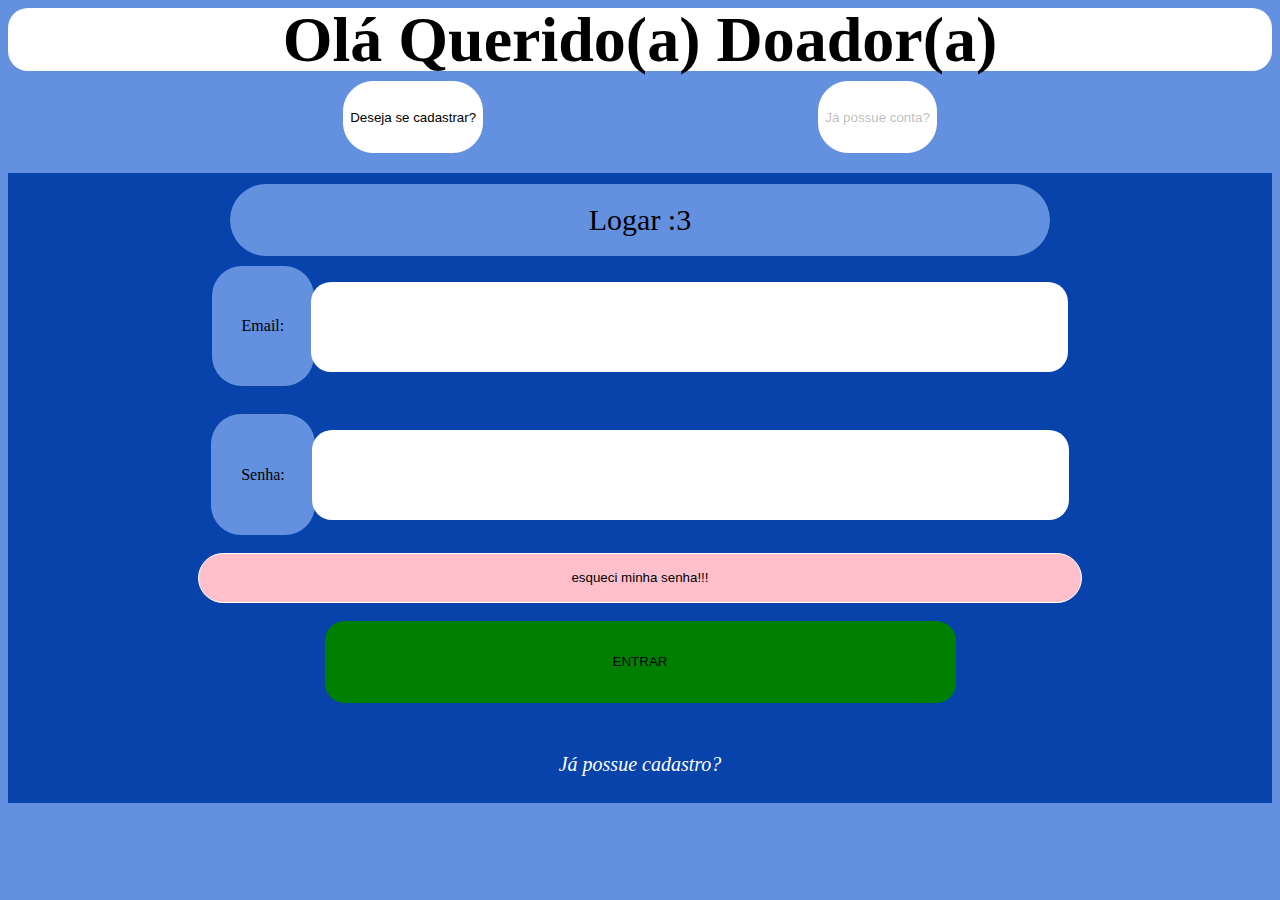
==== pages/DoadorLogin.html @ 546cbb6d "create" ====
<!DOCTYPE html>
<html lang="en">
<head>
    <meta charset="UTF-8">
    <meta http-equiv="X-UA-Compatible" content="IE=edge">
    <meta name="viewport" content="width=device-width, initial-scale=1.0">
    <title>Document</title>
    <link rel="stylesheet" href="../styles/DoadorCadastro.css">
    <link rel="stylesheet" href="../styles/Prontos.css">
</head>
<body>
    <header>
        <h1>Olá Querido(a) Doador(a)</h1>
    </header>
    <div class="container-botoes">
        <button class="tipo-1"onclick="Cadastro()">Deseja se cadastrar?</button>
        <button disabled="disabled" class="tipo-1"onclick="Logar()">Já possue conta?</button>
    </div>
    <form id="login" action="">
        <div class="cabecalho-form"><span>Logar :3</span></div>

        <div class="valores">
            <label for="email"><span class="tipo-2">Email:</span></label>
            <input class="tipo-2" id="email" type="email">
        </div>
        <br>
        <div class="valores">
            <label for="senha"><span class="tipo-2">Senha:</span></label>
            <input class="tipo-2" id="senha" type="password">
        </div>
        <br>
        <button class="esqueci-senha tipo-1 ">esqueci minha senha!!!</button>
        <br>
        <button class="botaoLogar" class="tipo-1" type="submit">ENTRAR</button>
        <small><a onclick="Cadastrar()" href="#">Já possue cadastro?</a></small>
    </form>
        
    <script>
        function Cadastro()
        {
            console.log("ok");
        }
        function Logar(){
            let form = document.getElementById()       
        }
    </script>
</body>
</html>
---- styles/DoadorCadastro.css ----
body{
    background-color: var(--cor-01);
}
header{
    width: 100%;
    border-radius: 20px ;
    background-color: #fff;
    height: 7vh;
    display: flex;
    box-sizing: border-box;
    align-items: center;
    justify-content: space-evenly;
}
h1{
    text-align: center;
    font-size: 5vw;
}
.container-botoes{
    height: 8vh;
    margin-top: 10px;
    display: flex;
    justify-content: space-evenly;
}
form{
    margin-top: 20px;
    padding: 1px;
    height: 70vh;
    width: 100%;
}
form#login{
    display: flex;
    flex-direction: column;
    background-color: var(--cor-02);
}
.conateinr-botoes button{
    width: 40%;
    height: 100%;
}
input.tipo-2{
    margin-left: -7px;
    height: var(--tamanho-btns);
    border-radius: 20px;
    width: 60%;
    border: 0;
}
.cabecalho-form{
    text-align: center;
    height: 8vh;
    width: 65%;
    border-radius: 80px;
    margin-top: 20px;
    background-color: var(--cor-01);
    margin-top: 10px;
    margin-inline: auto;
}
.cabecalho-form span{
    display: block;
    position: relative;
    top: 50%;
    left: 50%;
    transform: translate(-50%,-50%);
    font-size: 30px;
}

.valores{
    text-align: center;
}
label{
    background-color: var(--cor-01);
    border-radius: 30px;
    display: inline-block;
    padding: 4vw;
    margin-top: 10px;
    padding-inline:30px ;
}
button.esqueci-senha{
    background-color: pink !important;
    margin-inline: auto;
    height: 8%;
    width: 70%;
}
.botaoLogar{
    background-color: green;
    border: 0;
    border-radius: 20px;
    width: 50%;
    height: 13%;
    margin-inline: auto;
}
.botaoLogar:hover{
    background-color: red;
    
}
small{
    text-align: center;
    margin-top: 50px;
}
small a{
    font-style: italic;
    text-decoration: none;
    color: white;
    font-size: 20px;
}
---- styles/Prontos.css ----
:root{
    --cor-01: #6391E0;
    --cor-02: #0743aa;
    --tamanho-btns:69%;
}
*{
    box-sizing: border-box;
}
button.tipo-1{
    --bg-color:white;
    transition-duration:0.4s;
    background-color: var(--bg-color);
    border: 1px solid var(--bg-color);
    border-radius: 30px;
    transition-property: background-color,border-color;
    border-color: var(--bg-color);
}
button.tipo-1:hover{
    transition-duration:0.4s ;
    transition-property: background-color,border-color;
    border-color: rgba(0, 0, 0, 0.404);
    background-color: rgba(255, 255, 255, 0.815);
}

.imgs-principal-mobile{
    width: 150px;
}
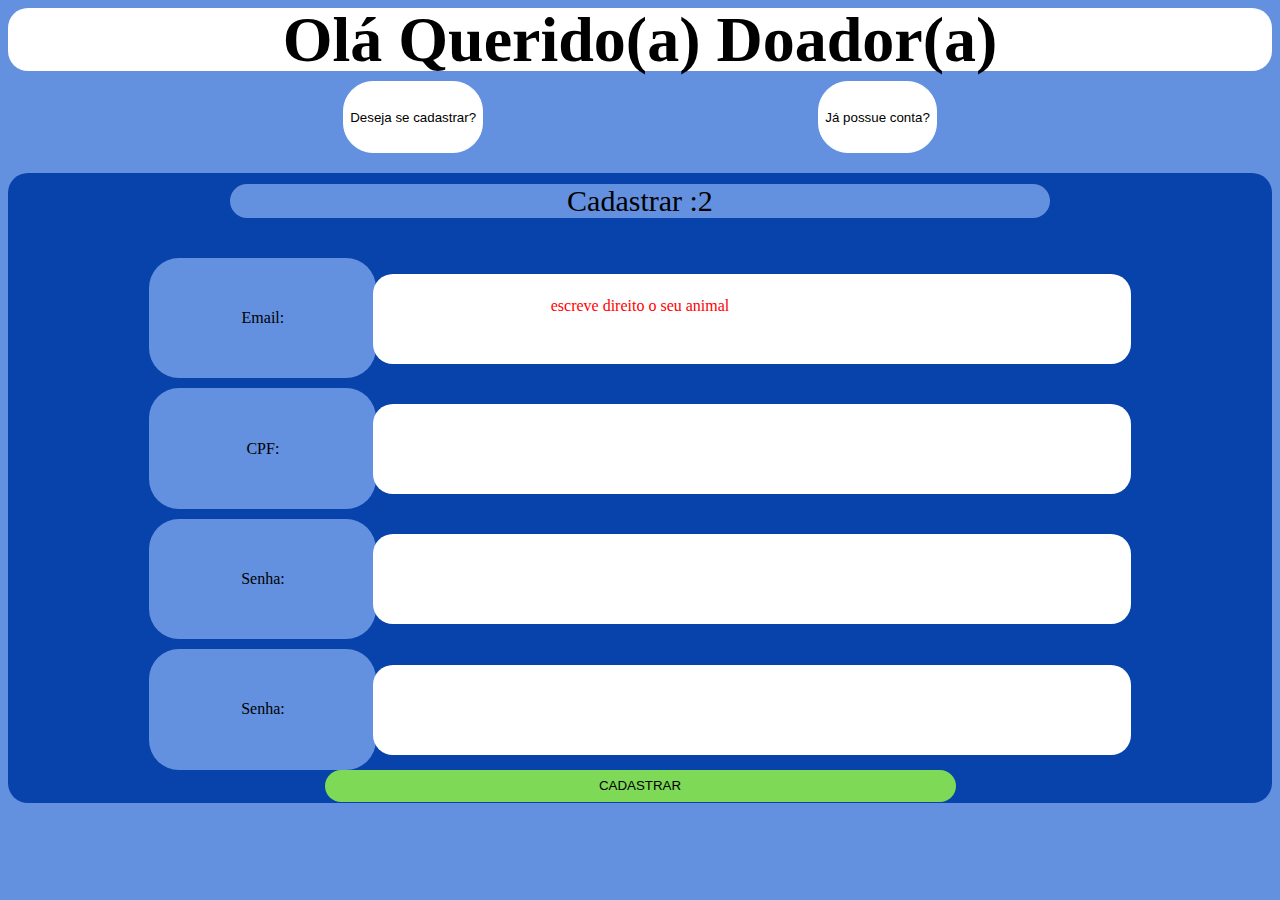
==== commit 34fb983c: "Add files via upload" ====
--- a/pages/DoadorLogin.html
+++ b/pages/DoadorLogin.html
@@ -1,5 +1,5 @@
 <!DOCTYPE html>
-<html lang="en">
+<html lang="pt-br">
 <head>
     <meta charset="UTF-8">
     <meta http-equiv="X-UA-Compatible" content="IE=edge">
@@ -14,25 +14,46 @@
     </header>
     <div class="container-botoes">
         <button class="tipo-1"onclick="Cadastro()">Deseja se cadastrar?</button>
-        <button disabled="disabled" class="tipo-1"onclick="Logar()">Já possue conta?</button>
+        <button  class="tipo-1"onclick="Logar()">Já possue conta?</button>
     </div>
     <form id="login" action="">
         <div class="cabecalho-form"><span>Logar :3</span></div>
 
         <div class="valores">
-            <label for="email"><span class="tipo-2">Email:</span></label>
-            <input class="tipo-2" id="email" type="email">
+            <label for="emailL"><span class="tipo-2">Email:</span></label>
+            <input class="tipo-2" id="emailL" type="email">
         </div>
         <br>
         <div class="valores">
-            <label for="senha"><span class="tipo-2">Senha:</span></label>
-            <input class="tipo-2" id="senha" type="password">
+            <label for="senhaL"><span class="tipo-2">Senha:</span></label>
+            <input class="tipo-2" id="senhaL" type="password">
         </div>
         <br>
         <button class="esqueci-senha tipo-1 ">esqueci minha senha!!!</button>
         <br>
         <button class="botaoLogar" class="tipo-1" type="submit">ENTRAR</button>
         <small><a onclick="Cadastrar()" href="#">Já possue cadastro?</a></small>
+    </form>
+    <form id="cadastro" action="">
+        <div class="cabecalho-form" style="margin-bottom:30px ;"><span>Cadastrar :2</span></div>
+        <span id="erro">escreve direito o seu animal</span>
+        <div class="valores">
+            <label for="email"><span class="tipo-2">Email:</span></label>
+            <input class="tipo-2" id="email" type="email">
+        </div>
+        <div class="valores">
+            <label for="senha"><span class="tipo-2">CPF:</span></label>
+            <input class="tipo-2" id="senha" type="password">
+        </div>
+        <div class="valores">
+            <label for="senha"><span class="tipo-2">Senha:</span></label>
+            <input class="tipo-2" id="senha" type="password">
+        </div>
+        <div class="valores">
+            <label for="senha"><span class="tipo-2">Senha:</span></label>
+            <input class="tipo-2" id="senha" type="password">
+        </div>
+        <button class="botaoLogar" class="tipo-1" type="submit">CADASTRAR</button>
     </form>
         
     <script>
@@ -41,7 +62,14 @@
             console.log("ok");
         }
         function Logar(){
-            let form = document.getElementById()       
+            let formL = document.getElementById("login");
+            if(formL.style.display == "flex") 
+            {
+                formL.style.display = "none";     
+            }
+            else{
+                formL.style.display = "flex";     
+            }
         }
     </script>
 </body>
--- a/styles/DoadorCadastro.css
+++ b/styles/DoadorCadastro.css
@@ -26,11 +26,12 @@
     padding: 1px;
     height: 70vh;
     width: 100%;
+    border-radius:20px;
+    background-color: var(--cor-02);
+    flex-direction: column;
 }
 form#login{
-    display: flex;
-    flex-direction: column;
-    background-color: var(--cor-02);
+    display: none;
 }
 .conateinr-botoes button{
     width: 40%;
@@ -70,6 +71,7 @@
     border-radius: 30px;
     display: inline-block;
     padding: 4vw;
+    width: 18%;
     margin-top: 10px;
     padding-inline:30px ;
 }
@@ -80,7 +82,7 @@
     width: 70%;
 }
 .botaoLogar{
-    background-color: green;
+    background-color: #7ED957;
     border: 0;
     border-radius: 20px;
     width: 50%;
@@ -101,5 +103,14 @@
     color: white;
     font-size: 20px;
 }
+#cadastro{
+    display: flex;
 
-
+}
+#erro{
+    position: absolute;
+    color: red;
+    left: 50%;
+    top:34%;
+    transform: translate(-50%,-50%);
+}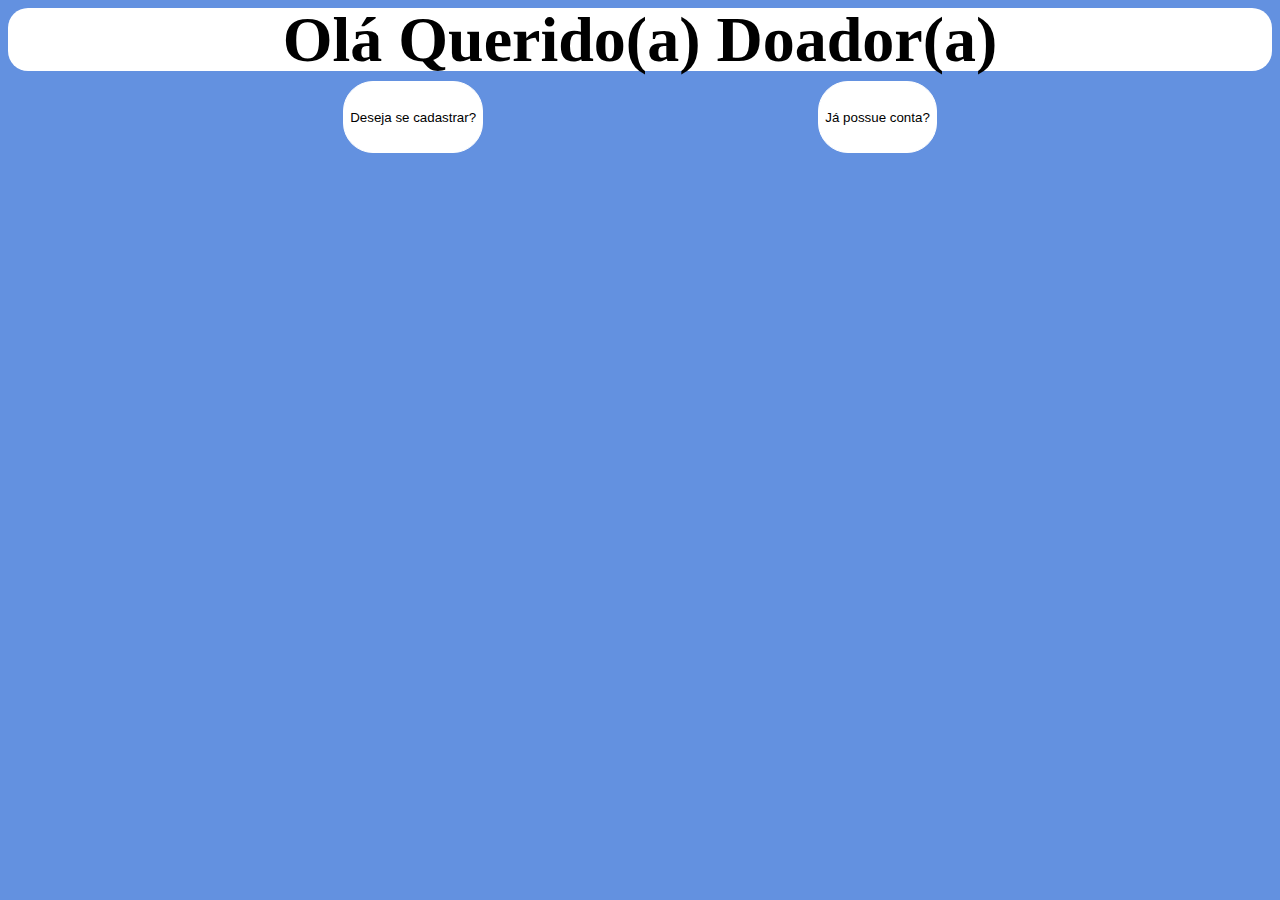
==== commit 2a1d0ba0: "pagina doador funcionando Mobile" ====
--- a/pages/DoadorLogin.html
+++ b/pages/DoadorLogin.html
@@ -13,12 +13,12 @@
         <h1>Olá Querido(a) Doador(a)</h1>
     </header>
     <div class="container-botoes">
-        <button class="tipo-1"onclick="Cadastro()">Deseja se cadastrar?</button>
-        <button  class="tipo-1"onclick="Logar()">Já possue conta?</button>
+        <button id="bCadastro" class="tipo-1"onclick="Cadastro()">Deseja se cadastrar?</button>
+        <button id="bLogin" class="tipo-1"onclick="Logar()">Já possue conta?</button>
     </div>
     <form id="login" action="">
         <div class="cabecalho-form"><span>Logar :3</span></div>
-
+        <span id="erroL">escreve direito o seu animal</span>
         <div class="valores">
             <label for="emailL"><span class="tipo-2">Email:</span></label>
             <input class="tipo-2" id="emailL" type="email">
@@ -32,45 +32,30 @@
         <button class="esqueci-senha tipo-1 ">esqueci minha senha!!!</button>
         <br>
         <button class="botaoLogar" class="tipo-1" type="submit">ENTRAR</button>
-        <small><a onclick="Cadastrar()" href="#">Já possue cadastro?</a></small>
+        <small><a onclick="Cadastro()" href="#">Já possue cadastro?</a></small>
     </form>
     <form id="cadastro" action="">
         <div class="cabecalho-form" style="margin-bottom:30px ;"><span>Cadastrar :2</span></div>
-        <span id="erro">escreve direito o seu animal</span>
+        <span id="erroC">escreve direito o seu animal</span>
         <div class="valores">
-            <label for="email"><span class="tipo-2">Email:</span></label>
-            <input class="tipo-2" id="email" type="email">
+            <label for="emailC"><span class="tipo-2">Email:</span></label>
+            <input class="tipo-2" id="emailC" type="email">
         </div>
         <div class="valores">
-            <label for="senha"><span class="tipo-2">CPF:</span></label>
-            <input class="tipo-2" id="senha" type="password">
+            <label for="cpf"><span class="tipo-2">CPF:</span></label>
+            <input class="tipo-2" id="cpf" type="text">
         </div>
         <div class="valores">
-            <label for="senha"><span class="tipo-2">Senha:</span></label>
-            <input class="tipo-2" id="senha" type="password">
+            <label for="senha1"><span class="tipo-2">Senha:</span></label>
+            <input class="tipo-2" id="senha1" type="text">
         </div>
         <div class="valores">
-            <label for="senha"><span class="tipo-2">Senha:</span></label>
-            <input class="tipo-2" id="senha" type="password">
+            <label for="senha2"><span class="tipo-2">Senha:</span></label>
+            <input class="tipo-2" id="senha2" type="password">
         </div>
         <button class="botaoLogar" class="tipo-1" type="submit">CADASTRAR</button>
     </form>
         
-    <script>
-        function Cadastro()
-        {
-            console.log("ok");
-        }
-        function Logar(){
-            let formL = document.getElementById("login");
-            if(formL.style.display == "flex") 
-            {
-                formL.style.display = "none";     
-            }
-            else{
-                formL.style.display = "flex";     
-            }
-        }
-    </script>
+    <script src="../js/DoadorLogin.js"></script>
 </body>
 </html>--- a/styles/DoadorCadastro.css
+++ b/styles/DoadorCadastro.css
@@ -66,6 +66,9 @@
 .valores{
     text-align: center;
 }
+#login .valores{
+    margin-top: 15px;
+}
 label{
     background-color: var(--cor-01);
     border-radius: 30px;
@@ -76,10 +79,14 @@
     padding-inline:30px ;
 }
 button.esqueci-senha{
-    background-color: pink !important;
+    background-color: rgb(248, 172, 185) !important;
+    border: none !important;
     margin-inline: auto;
-    height: 8%;
+    height: 7%;
     width: 70%;
+}
+button.esqueci-senha:hover{
+    background-color: rgb(248, 190, 198) !important;
 }
 .botaoLogar{
     background-color: #7ED957;
@@ -88,10 +95,16 @@
     width: 50%;
     height: 13%;
     margin-inline: auto;
+    transition-property: background-color;
+    transition-duration: 0.4s;
+    
 }
 .botaoLogar:hover{
-    background-color: red;
-    
+    background-color: #98e677;
+    transition-duration: 0.4s;
+}
+.botaoLogar:active{
+    border: 1px solid white;
 }
 small{
     text-align: center;
@@ -104,13 +117,16 @@
     font-size: 20px;
 }
 #cadastro{
-    display: flex;
-
+    display: none;
 }
-#erro{
+#erroC ,#erroL{
+    font-size: 1.3em;
     position: absolute;
-    color: red;
+    color: rgb(241, 43, 43);
     left: 50%;
     top:34%;
     transform: translate(-50%,-50%);
+}
+#erroL{
+    top: 32%;
 }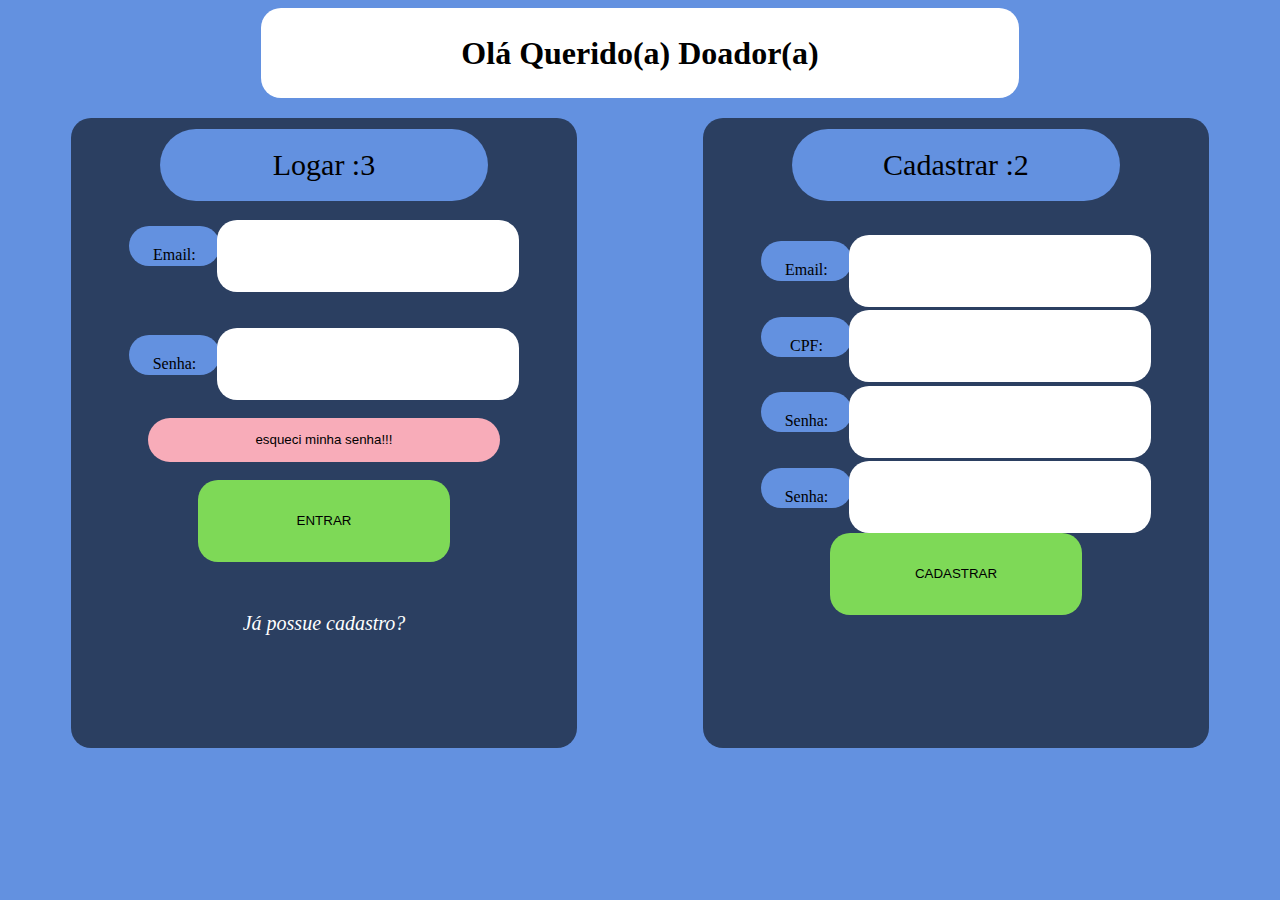
==== commit 1b345c73: "responsividade pc area de cadastros/login" ====
--- a/pages/DoadorLogin.html
+++ b/pages/DoadorLogin.html
@@ -7,6 +7,7 @@
     <title>Document</title>
     <link rel="stylesheet" href="../styles/DoadorCadastro.css">
     <link rel="stylesheet" href="../styles/Prontos.css">
+    <link rel="stylesheet" href="../styles/DoadorCadastroPC.css">
 </head>
 <body>
     <header>
@@ -16,45 +17,47 @@
         <button id="bCadastro" class="tipo-1"onclick="Cadastro()">Deseja se cadastrar?</button>
         <button id="bLogin" class="tipo-1"onclick="Logar()">Já possue conta?</button>
     </div>
-    <form id="login" action="">
-        <div class="cabecalho-form"><span>Logar :3</span></div>
-        <span id="erroL">escreve direito o seu animal</span>
-        <div class="valores">
-            <label for="emailL"><span class="tipo-2">Email:</span></label>
-            <input class="tipo-2" id="emailL" type="email">
-        </div>
-        <br>
-        <div class="valores">
-            <label for="senhaL"><span class="tipo-2">Senha:</span></label>
-            <input class="tipo-2" id="senhaL" type="password">
-        </div>
-        <br>
-        <button class="esqueci-senha tipo-1 ">esqueci minha senha!!!</button>
-        <br>
-        <button class="botaoLogar" class="tipo-1" type="submit">ENTRAR</button>
-        <small><a onclick="Cadastro()" href="#">Já possue cadastro?</a></small>
-    </form>
-    <form id="cadastro" action="">
-        <div class="cabecalho-form" style="margin-bottom:30px ;"><span>Cadastrar :2</span></div>
-        <span id="erroC">escreve direito o seu animal</span>
-        <div class="valores">
-            <label for="emailC"><span class="tipo-2">Email:</span></label>
-            <input class="tipo-2" id="emailC" type="email">
-        </div>
-        <div class="valores">
-            <label for="cpf"><span class="tipo-2">CPF:</span></label>
-            <input class="tipo-2" id="cpf" type="text">
-        </div>
-        <div class="valores">
-            <label for="senha1"><span class="tipo-2">Senha:</span></label>
-            <input class="tipo-2" id="senha1" type="text">
-        </div>
-        <div class="valores">
-            <label for="senha2"><span class="tipo-2">Senha:</span></label>
-            <input class="tipo-2" id="senha2" type="password">
-        </div>
-        <button class="botaoLogar" class="tipo-1" type="submit">CADASTRAR</button>
-    </form>
+    <div class="cadastros">
+        <form id="login" action="">
+            <div class="cabecalho-form"><span>Logar :3</span></div>
+            <span id="erroL"></span>
+            <div class="valores">
+                <label for="emailL"><span class="tipo-2">Email:</span></label>
+                <input class="tipo-2" id="emailL" type="email">
+            </div>
+            <br>
+            <div class="valores">
+                <label for="senhaL"><span class="tipo-2">Senha:</span></label>
+                <input class="tipo-2" id="senhaL" type="password">
+            </div>
+            <br>
+            <button class="esqueci-senha tipo-1 ">esqueci minha senha!!!</button>
+            <br>
+            <button class="botaoLogar" class="tipo-1" type="submit">ENTRAR</button>
+            <small><a onclick="Cadastro()" href="#">Já possue cadastro?</a></small>
+        </form>
+        <form id="cadastro" action="">
+            <div class="cabecalho-form" style="margin-bottom:30px ;"><span>Cadastrar :2</span></div>
+            <span id="erroC"></span>
+            <div class="valores">
+                <label for="emailC"><span class="tipo-2">Email:</span></label>
+                <input class="tipo-2" id="emailC" type="email">
+            </div>
+            <div class="valores">
+                <label for="cpf"><span class="tipo-2">CPF:</span></label>
+                <input class="tipo-2" id="cpf" type="text">
+            </div>
+            <div class="valores">
+                <label for="senha1"><span class="tipo-2">Senha:</span></label>
+                <input class="tipo-2" id="senha1" type="text">
+            </div>
+            <div class="valores">
+                <label for="senha2"><span class="tipo-2">Senha:</span></label>
+                <input class="tipo-2" id="senha2" type="password">
+            </div>
+            <button class="botaoLogar" class="tipo-1" type="submit">CADASTRAR</button>
+        </form>
+    </div>
         
     <script src="../js/DoadorLogin.js"></script>
 </body>
--- a/styles/DoadorCadastro.css
+++ b/styles/DoadorCadastro.css
@@ -30,7 +30,7 @@
     background-color: var(--cor-02);
     flex-direction: column;
 }
-form#login{
+#login{
     display: none;
 }
 .conateinr-botoes button{
--- a/styles/Prontos.css
+++ b/styles/Prontos.css
@@ -1,6 +1,6 @@
 :root{
     --cor-01: #6391E0;
-    --cor-02: #0743aa;
+    --cor-02: #2B3F61;
     --tamanho-btns:69%;
 }
 *{
--- a/styles/DoadorCadastroPC.css
+++ b/styles/DoadorCadastroPC.css
@@ -0,0 +1,30 @@
+@media (min-width:700px){
+    header{
+        width: 90%;
+        margin-inline:auto ;
+        width: 60%;
+        height: 10vh;
+    }
+    h1{
+        font-size: 32px;
+    }
+    .container-botoes{
+        display: none;
+    }
+
+    .cadastros{
+        display: flex;
+        justify-content: space-around
+    }
+    #login , #cadastro{
+        display: flex;
+        width: 40%;
+    }
+    input.tipo-2{
+        height: 8vh;
+    }
+    label{
+        height: 10px;
+        padding: 20px;
+    }
+}
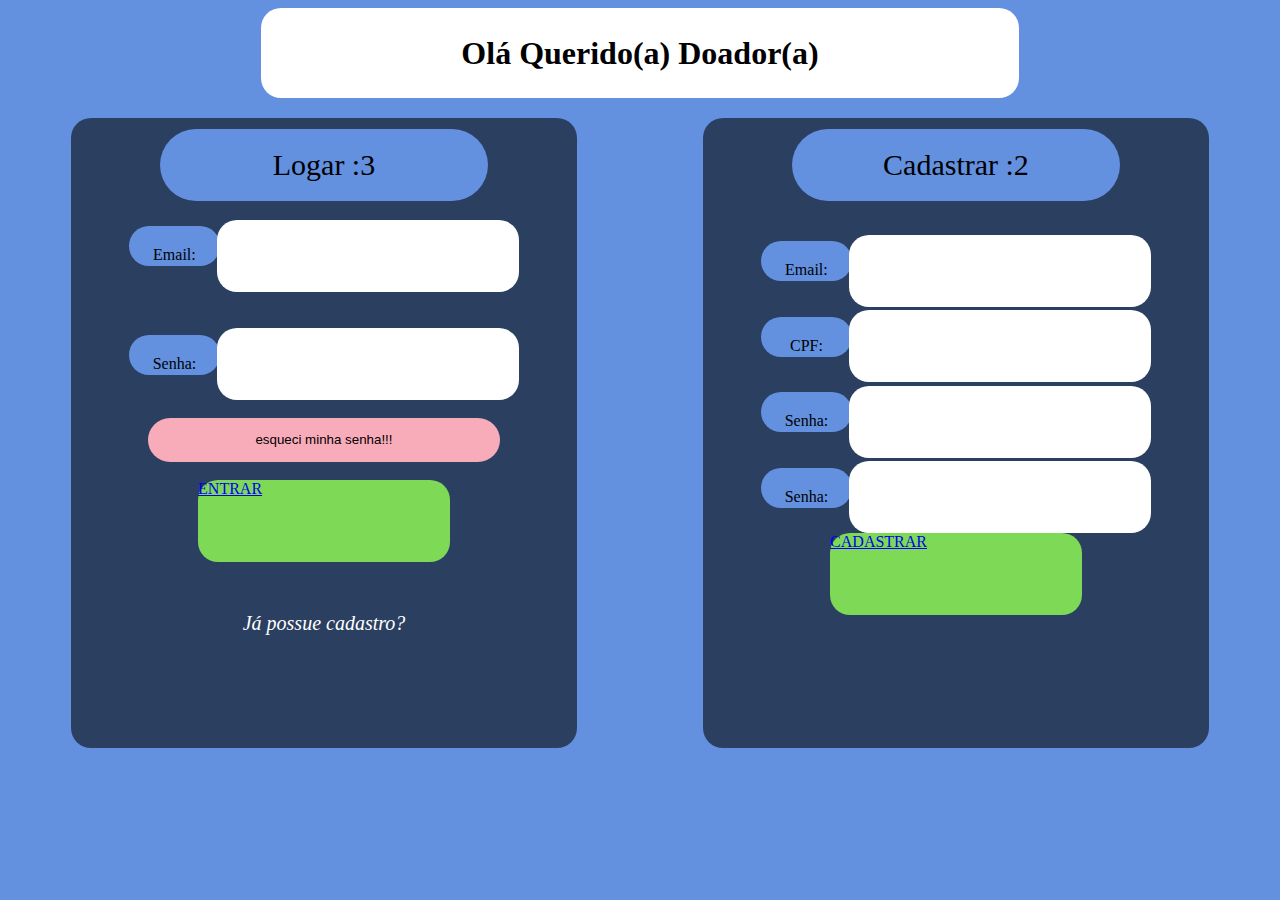
==== commit 86e9c0a5: "Update" ====
--- a/pages/DoadorLogin.html
+++ b/pages/DoadorLogin.html
@@ -33,7 +33,7 @@
             <br>
             <button class="esqueci-senha tipo-1 ">esqueci minha senha!!!</button>
             <br>
-            <button class="botaoLogar" class="tipo-1" type="submit">ENTRAR</button>
+            <a href="PaginaPrincipal.html" class="botaoLogar" class="tipo-1" type="submit">ENTRAR</a>
             <small><a onclick="Cadastro()" href="#">Já possue cadastro?</a></small>
         </form>
         <form id="cadastro" action="">
@@ -55,7 +55,7 @@
                 <label for="senha2"><span class="tipo-2">Senha:</span></label>
                 <input class="tipo-2" id="senha2" type="password">
             </div>
-            <button class="botaoLogar" class="tipo-1" type="submit">CADASTRAR</button>
+            <a class="botaoLogar" class="tipo-1"  href="PaginaPrincipal.html" type="submit">CADASTRAR</a>
         </form>
     </div>
         
--- a/styles/Prontos.css
+++ b/styles/Prontos.css
@@ -1,6 +1,7 @@
 :root{
     --cor-01: #6391E0;
     --cor-02: #2B3F61;
+    --cor-secudarias-1:#919191;
     --tamanho-btns:69%;
 }
 *{
